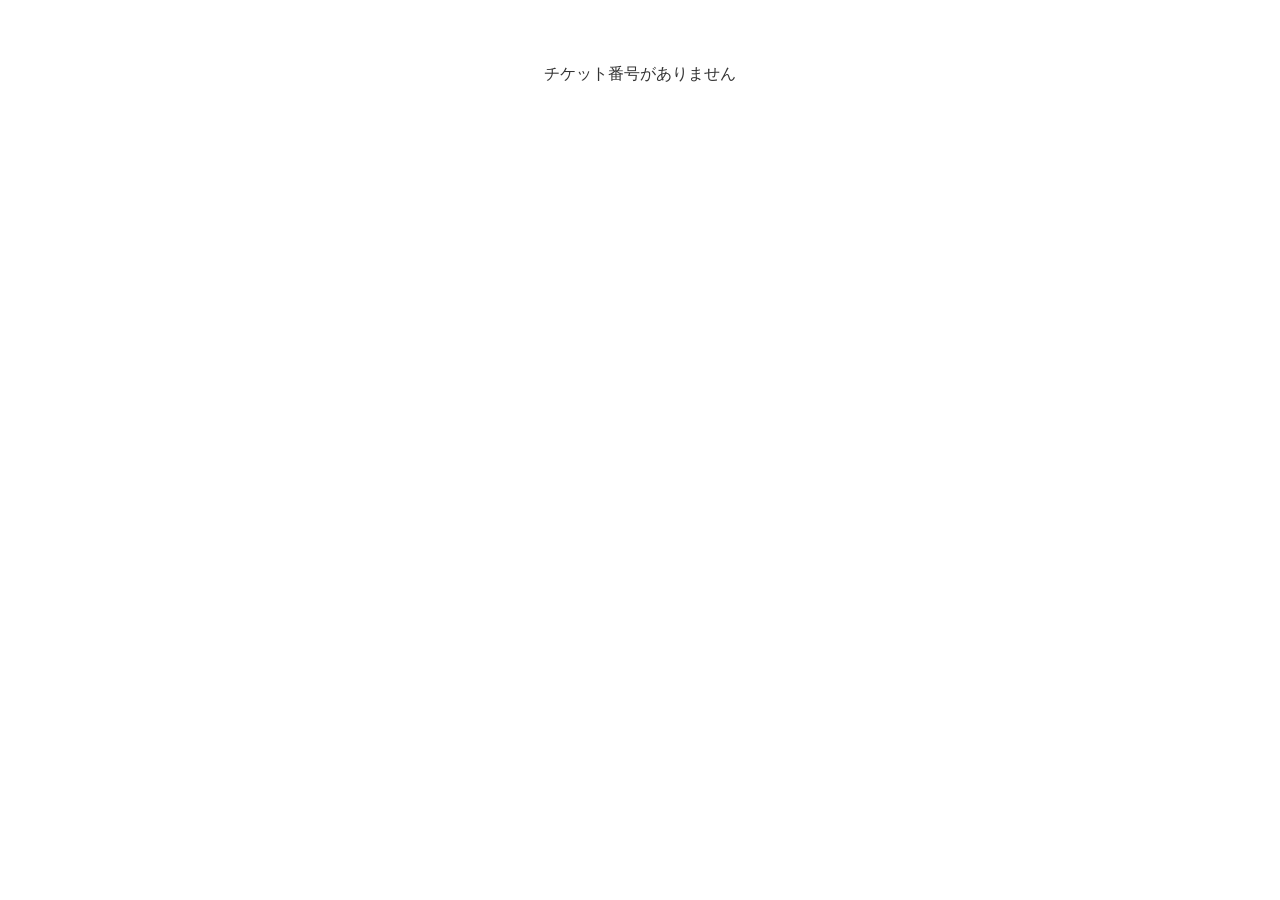
==== c/index.html @ 11403398 "demo: e-ticket prototype (dummy data)" ====
<!DOCTYPE html>
<html lang="ja">
<head>
<meta charset="UTF-8">
<meta name="viewport" content="width=device-width, initial-scale=1">
<meta name="robots" content="noindex, nofollow">
<title>受付</title>
<style>body{font-family:"Hiragino Sans",sans-serif;text-align:center;padding:40px 20px;color:#333}</style>
</head>
<body>
<p id="msg">受付処理中…</p>
<script>
(function(){
  var p = new URLSearchParams(location.search);
  var t = (p.get('t')||'').trim();
  if(!t){ document.getElementById('msg').textContent='チケット番号がありません'; return; }
  var lane = p.get('lane') || 'camera';
  location.replace('https://script.google.com/macros/s/AKfycbwPD3cALHE9oW5tdlBtWrCnNBMi1UInY7z5L_RNXqZ1-bEyjfKMI0o6wGSRqGyH1twg/exec?t=' + encodeURIComponent(t) + '&lane=' + encodeURIComponent(lane));
})();
</script>
</body>
</html>
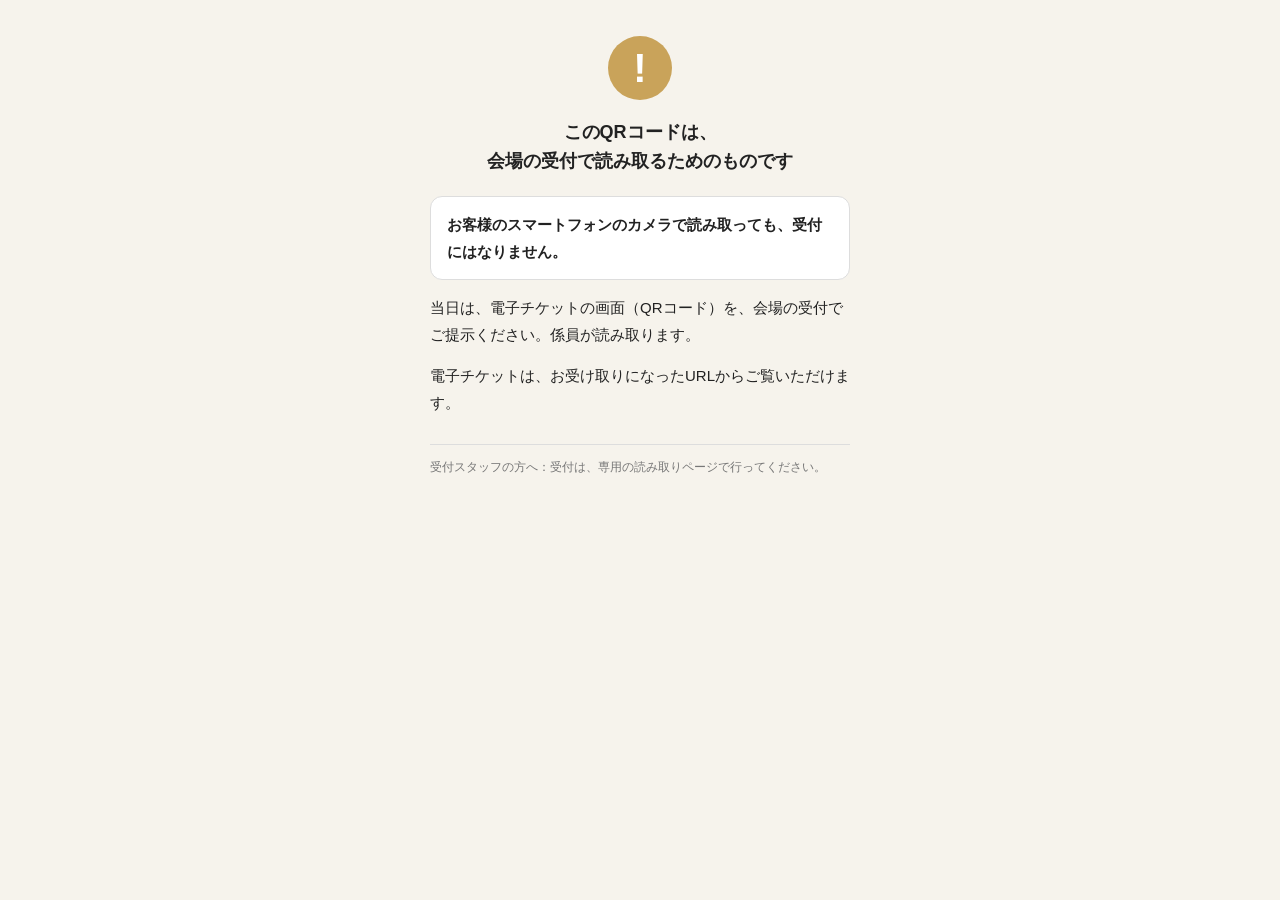
==== commit 5131c9df: "QRコードをふつうのカメラで読んだときは、注意の画面を出す（受付は、受付スタッフの読み取りページからだけ） Co-Authored-By: Claude Fable 5.2 <noreply@anth" ====
--- a/c/index.html
+++ b/c/index.html
@@ -4,19 +4,26 @@
 <meta charset="UTF-8">
 <meta name="viewport" content="width=device-width, initial-scale=1">
 <meta name="robots" content="noindex, nofollow">
-<title>受付</title>
-<style>body{font-family:"Hiragino Sans",sans-serif;text-align:center;padding:40px 20px;color:#333}</style>
+<title>電子チケットのQRコードについて</title>
+<style>
+body{margin:0;font-family:"Hiragino Sans","Noto Sans JP",sans-serif;background:#f6f3ec;color:#222;line-height:1.8;-webkit-text-size-adjust:100%}
+.box{max-width:420px;margin:0 auto;padding:36px 22px}
+.mark{width:64px;height:64px;border-radius:50%;background:#c9a35a;color:#fff;font-size:40px;font-weight:800;line-height:64px;text-align:center;margin:0 auto 18px}
+h1{font-size:18px;text-align:center;margin:0 0 20px;line-height:1.6}
+p{font-size:15px;margin:0 0 14px}
+.em{background:#fff;border:1px solid #ddd;border-radius:12px;padding:14px 16px;font-weight:700}
+.staff{font-size:12px;color:#777;margin-top:28px;border-top:1px solid #ddd;padding-top:12px}
+</style>
 </head>
 <body>
-<p id="msg">受付処理中…</p>
-<script>
-(function(){
-  var p = new URLSearchParams(location.search);
-  var t = (p.get('t')||'').trim();
-  if(!t){ document.getElementById('msg').textContent='チケット番号がありません'; return; }
-  var lane = p.get('lane') || 'camera';
-  location.replace('https://script.google.com/macros/s/AKfycbwPD3cALHE9oW5tdlBtWrCnNBMi1UInY7z5L_RNXqZ1-bEyjfKMI0o6wGSRqGyH1twg/exec?t=' + encodeURIComponent(t) + '&lane=' + encodeURIComponent(lane));
-})();
-</script>
+<!-- チケットのQRコードを、ふつうのカメラで読んだときに開くページ。ここからは受付しない（受付は、受付スタッフの読み取りページだけ）。2026-11-16 までは受付の記録先へ転送していた（控え work/redirect_backup_2026-11-16.html） -->
+<div class="box">
+  <div class="mark">!</div>
+  <h1>このQRコードは、<br>会場の受付で読み取るためのものです</h1>
+  <p class="em">お客様のスマートフォンのカメラで読み取っても、受付にはなりません。</p>
+  <p>当日は、電子チケットの画面（QRコード）を、会場の受付でご提示ください。係員が読み取ります。</p>
+  <p>電子チケットは、お受け取りになったURLからご覧いただけます。</p>
+  <div class="staff">受付スタッフの方へ：受付は、専用の読み取りページで行ってください。</div>
+</div>
 </body>
 </html>
